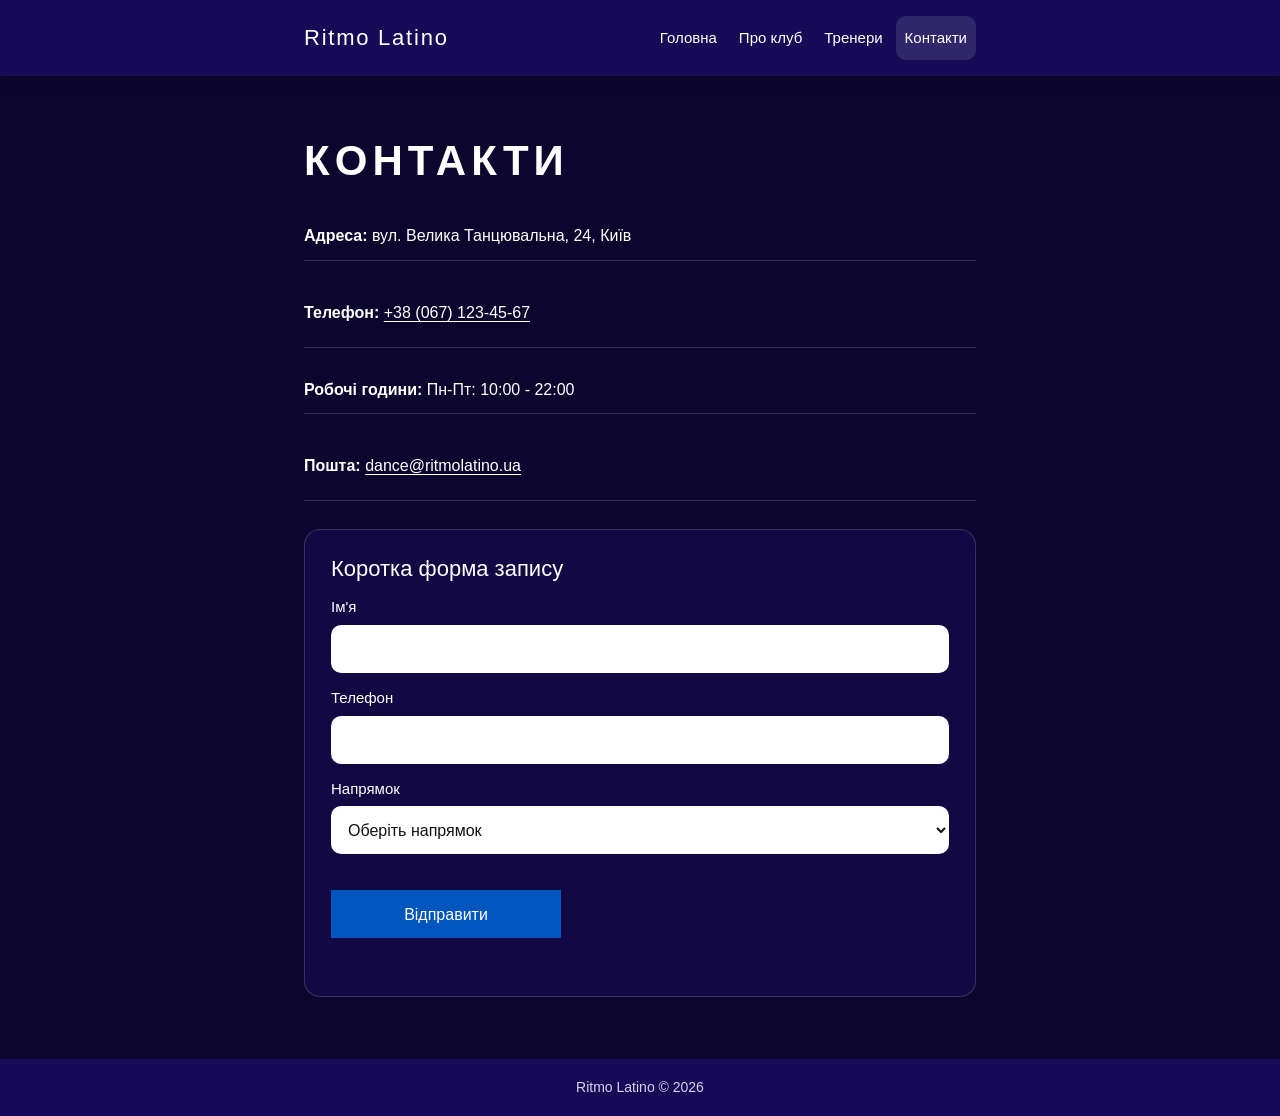
==== contacts.html @ f1fa5fc1 "Add files via upload" ====
<!doctype html>
<html lang="uk">
<head>
  <meta charset="utf-8">
  <meta name="viewport" content="width=device-width, initial-scale=1">
  <meta name="theme-color" content="#170B58">
  <title>Ritmo Latino - Контакти</title>
  <meta name="description" content="Мобільна сторінка контактів танцювального клубу Ritmo Latino з короткою формою запису.">
  <link rel="icon" href="assets/img/favicon.svg" type="image/svg+xml">
  <link rel="preload" as="style" href="assets/css/style.css">
  <link href="assets/vendor/bootstrap.min.css" rel="stylesheet">
  <link rel="stylesheet" href="assets/css/style.css">
</head>
<body>
<div class="site-body">
  <header class="site-header">
    <div class="header-inner">
      <a class="logo" href="index.html" aria-label="Ritmo Latino - на головну">Ritmo Latino</a>
      <button class="menu-toggle" type="button" data-menu-toggle aria-controls="main-menu" aria-expanded="false" aria-label="Відкрити меню">
        <span></span><span></span><span></span>
      </button>
      <nav class="site-nav" id="main-menu" data-site-nav aria-label="Головне меню">
        <ul>
          <li><a href="index.html">Головна</a></li> <li><a href="about.html">Про клуб</a></li> <li><a href="trainers.html">Тренери</a></li> <li><a class="active" href="contacts.html">Контакти</a></li>
        </ul>
      </nav>
    </div>
  </header>
  <main>
    <section class="mobile-section" aria-labelledby="contacts-title">
      <h1 id="contacts-title" class="page-title">Контакти</h1>
      <div class="contacts-list">
        <div class="contact-item"><strong>Адреса:&nbsp;</strong> вул. Велика Танцювальна, 24, Київ</div>
        <div class="contact-item"><strong>Телефон:&nbsp;</strong> <a href="tel:+380671234567">+38 (067) 123-45-67</a></div>
        <div class="contact-item"><strong>Робочі години:&nbsp;</strong> Пн-Пт: 10:00 - 22:00</div>
        <div class="contact-item"><strong>Пошта:&nbsp;</strong> <a href="mailto:dance@ritmolatino.ua">dance@ritmolatino.ua</a></div>
      </div>

      <section class="signup-panel" aria-labelledby="signup-title">
        <h2 id="signup-title">Коротка форма запису</h2>
        <form id="signup-form" data-signup-form autocomplete="on" action="mailto:dance@ritmolatino.ua" method="post" enctype="text/plain">
          <div class="form-field">
            <label for="name">Ім'я</label>
            <input id="name" type="text" name="Ім'я" autocomplete="name" required>
          </div>
          <div class="form-field">
            <label for="phone">Телефон</label>
            <input id="phone" type="tel" name="Телефон" autocomplete="tel" inputmode="tel" required>
          </div>
          <div class="form-field">
            <label for="direction">Напрямок</label>
            <select id="direction" name="Напрямок" autocomplete="off" required>
              <option value="" selected disabled>Оберіть напрямок</option>
              <option value="Сальса">Сальса</option>
              <option value="Бачата">Бачата</option>
              <option value="Румба">Румба</option>
              <option value="Ча-ча-ча">Ча-ча-ча</option>
            </select>
          </div>
          <button class="primary-btn" type="submit">Відправити</button>
          <p class="form-note" data-form-status></p>
        </form>
      </section>
    </section>
  </main>
  <footer class="site-footer">Ritmo Latino © 2026</footer>
</div>
<script src="assets/vendor/bootstrap.bundle.min.js"></script>
<script src="assets/js/script.js"></script>
</body>
</html>
---- assets/css/style.css ----
/* Lab 5 - Ritmo Latino mobile version */
:root {
  --header: #170B58;
  --page: #0C062F;
  --button: #0156BD;
  --button-dark: #004a9e;
  --white: #ffffff;
  --muted: #d7d3e8;
  --card: #120944;
  --line: rgba(255, 255, 255, 0.16);
}

* { box-sizing: border-box; }
html { min-width: 320px; scroll-behavior: smooth; }
body {
  min-width: 320px;
  margin: 0;
  overflow-x: hidden;
  background: var(--page);
  color: var(--white);
  font-family: Arial, Helvetica, sans-serif;
  font-size: 16px;
  line-height: 1.45;
}
img { max-width: 100%; height: auto; display: block; }
a { color: inherit; }
button, a, input, select { touch-action: manipulation; }

.site-body {
  min-height: 100vh;
  display: flex;
  flex-direction: column;
  background: var(--page);
}
.site-header {
  position: sticky;
  top: 0;
  z-index: 20;
  background: var(--header);
  box-shadow: 0 2px 12px rgba(0, 0, 0, 0.25);
}
.header-inner {
  width: 100%;
  max-width: 720px;
  margin: 0 auto;
  padding: 12px 16px;
  display: flex;
  align-items: center;
  justify-content: space-between;
  gap: 12px;
}
.logo {
  min-height: 44px;
  display: inline-flex;
  align-items: center;
  font-size: 22px;
  letter-spacing: 0.08em;
  text-decoration: none;
  white-space: nowrap;
}
.menu-toggle {
  width: 48px;
  height: 48px;
  display: inline-flex;
  flex-direction: column;
  align-items: center;
  justify-content: center;
  gap: 5px;
  border: 1px solid var(--line);
  border-radius: 10px;
  background: transparent;
  color: var(--white);
}
.menu-toggle span {
  width: 23px;
  height: 2px;
  border-radius: 2px;
  background: currentColor;
}
.site-nav {
  display: none;
  width: 100%;
  max-width: 720px;
  margin: 0 auto;
  padding: 0 16px 14px;
}
.site-nav.is-open { display: block; }
.site-nav ul {
  list-style: none;
  margin: 0;
  padding: 8px;
  border: 1px solid var(--line);
  border-radius: 14px;
  background: rgba(12, 6, 47, 0.35);
}
.site-nav a {
  min-height: 44px;
  display: flex;
  align-items: center;
  padding: 11px 12px;
  border-radius: 10px;
  text-decoration: none;
  font-size: 16px;
}
.site-nav a:hover,
.site-nav a:focus,
.site-nav a.active {
  background: rgba(255, 255, 255, 0.11);
  outline: none;
}

main { flex: 1; }
.mobile-section {
  width: 100%;
  max-width: 720px;
  margin: 0 auto;
  padding: 34px 16px 46px;
}
.hero {
  display: grid;
  gap: 28px;
  align-items: center;
}
.hero-image {
  overflow: hidden;
  border-radius: 0;
  background: #ffffff;
}
.hero-image img {
  width: 100%;
  aspect-ratio: 4 / 5;
  object-fit: cover;
  object-position: center;
}
.hero-title {
  margin: 0;
  font-size: clamp(30px, 9vw, 48px);
  line-height: 1.65;
  font-weight: 400;
  letter-spacing: 0.04em;
}
.primary-btn {
  min-height: 48px;
  width: 100%;
  display: inline-flex;
  align-items: center;
  justify-content: center;
  margin-top: 22px;
  padding: 12px 20px;
  border: 0;
  border-radius: 0;
  background: var(--button);
  color: var(--white);
  text-decoration: none;
  font-size: 16px;
  cursor: pointer;
}
.primary-btn:hover,
.primary-btn:focus {
  background: var(--button-dark);
  color: var(--white);
  outline: 3px solid rgba(255, 255, 255, 0.32);
  outline-offset: 3px;
}
.page-title {
  margin: 12px 0 26px;
  font-size: clamp(28px, 8vw, 42px);
  line-height: 1.2;
  font-weight: 700;
  letter-spacing: 0.12em;
  text-transform: uppercase;
}
.content-card {
  display: grid;
  gap: 24px;
}
.content-card p {
  margin: 0 0 18px;
  color: var(--white);
  font-size: 16px;
}
.content-card strong { font-weight: 700; }
.club-photo {
  overflow: hidden;
  border-radius: 0;
}
.club-photo img {
  width: 100%;
  aspect-ratio: 16 / 9;
  object-fit: cover;
}
.trainers-list {
  display: grid;
  gap: 28px;
}
.trainer-card {
  text-align: center;
}
.trainer-card img {
  width: 100%;
  max-width: 360px;
  margin: 0 auto;
  aspect-ratio: 1 / 1.34;
  object-fit: cover;
  object-position: center;
  border-radius: 8px;
  background: #ffffff;
}
.trainer-card h2 {
  margin: 14px 0 6px;
  font-size: 20px;
  font-weight: 700;
}
.trainer-card p {
  margin: 0;
  color: var(--muted);
  font-size: 15px;
}
.contacts-list {
  display: grid;
  gap: 18px;
  margin: 0 0 28px;
}
.contact-item {
  min-height: 44px;
  display: flex;
  align-items: center;
  padding: 12px 0;
  border-bottom: 1px solid var(--line);
  font-size: 16px;
}
.contact-item a {
  min-height: 44px;
  display: inline-flex;
  align-items: center;
  color: var(--white);
  text-decoration: underline;
  text-underline-offset: 3px;
}
.signup-panel {
  padding: 22px 16px;
  border: 1px solid var(--line);
  border-radius: 16px;
  background: var(--card);
}
.signup-panel h2 {
  margin: 0 0 14px;
  font-size: 22px;
}
.form-field { margin-bottom: 14px; }
.form-field label {
  display: block;
  margin-bottom: 7px;
  font-size: 15px;
}
.form-field input,
.form-field select {
  width: 100%;
  min-height: 48px;
  border: 0;
  border-radius: 10px;
  padding: 12px 13px;
  background: var(--white);
  color: #111111;
  font: inherit;
}
.form-note {
  margin: 12px 0 0;
  color: var(--muted);
  min-height: 20px;
  font-size: 14px;
}
.site-footer {
  margin-top: auto;
  padding: 18px 16px;
  text-align: center;
  background: var(--header);
  color: var(--muted);
  font-size: 14px;
}

@media (min-width: 576px) {
  .header-inner { padding: 16px 24px; }
  .menu-toggle { display: none; }
  .site-nav {
    display: block;
    width: auto;
    margin: 0;
    padding: 0;
  }
  .site-header .header-inner {
    max-width: 720px;
  }
  .site-header .site-nav {
    max-width: none;
  }
  .header-inner { justify-content: space-between; }
  .site-nav ul {
    display: flex;
    gap: 4px;
    padding: 0;
    border: 0;
    background: transparent;
  }
  .site-nav a {
    padding: 10px 9px;
    font-size: 15px;
  }
  .mobile-section { padding: 48px 24px 62px; }
  .hero {
    grid-template-columns: 0.95fr 1fr;
    gap: 28px;
  }
  .hero-title { font-size: 34px; line-height: 1.8; }
  .primary-btn { max-width: 230px; }
  .content-card {
    grid-template-columns: 1.1fr 0.9fr;
    align-items: start;
  }
  .trainers-list {
    grid-template-columns: repeat(3, 1fr);
    gap: 18px;
  }
  .trainer-card h2 { font-size: 17px; }
  .trainer-card p { font-size: 13px; }
  .signup-panel { padding: 26px; }
}
---- assets/css/style.css ----
/* Lab 5 - Ritmo Latino mobile version */
:root {
  --header: #170B58;
  --page: #0C062F;
  --button: #0156BD;
  --button-dark: #004a9e;
  --white: #ffffff;
  --muted: #d7d3e8;
  --card: #120944;
  --line: rgba(255, 255, 255, 0.16);
}

* { box-sizing: border-box; }
html { min-width: 320px; scroll-behavior: smooth; }
body {
  min-width: 320px;
  margin: 0;
  overflow-x: hidden;
  background: var(--page);
  color: var(--white);
  font-family: Arial, Helvetica, sans-serif;
  font-size: 16px;
  line-height: 1.45;
}
img { max-width: 100%; height: auto; display: block; }
a { color: inherit; }
button, a, input, select { touch-action: manipulation; }

.site-body {
  min-height: 100vh;
  display: flex;
  flex-direction: column;
  background: var(--page);
}
.site-header {
  position: sticky;
  top: 0;
  z-index: 20;
  background: var(--header);
  box-shadow: 0 2px 12px rgba(0, 0, 0, 0.25);
}
.header-inner {
  width: 100%;
  max-width: 720px;
  margin: 0 auto;
  padding: 12px 16px;
  display: flex;
  align-items: center;
  justify-content: space-between;
  gap: 12px;
}
.logo {
  min-height: 44px;
  display: inline-flex;
  align-items: center;
  font-size: 22px;
  letter-spacing: 0.08em;
  text-decoration: none;
  white-space: nowrap;
}
.menu-toggle {
  width: 48px;
  height: 48px;
  display: inline-flex;
  flex-direction: column;
  align-items: center;
  justify-content: center;
  gap: 5px;
  border: 1px solid var(--line);
  border-radius: 10px;
  background: transparent;
  color: var(--white);
}
.menu-toggle span {
  width: 23px;
  height: 2px;
  border-radius: 2px;
  background: currentColor;
}
.site-nav {
  display: none;
  width: 100%;
  max-width: 720px;
  margin: 0 auto;
  padding: 0 16px 14px;
}
.site-nav.is-open { display: block; }
.site-nav ul {
  list-style: none;
  margin: 0;
  padding: 8px;
  border: 1px solid var(--line);
  border-radius: 14px;
  background: rgba(12, 6, 47, 0.35);
}
.site-nav a {
  min-height: 44px;
  display: flex;
  align-items: center;
  padding: 11px 12px;
  border-radius: 10px;
  text-decoration: none;
  font-size: 16px;
}
.site-nav a:hover,
.site-nav a:focus,
.site-nav a.active {
  background: rgba(255, 255, 255, 0.11);
  outline: none;
}

main { flex: 1; }
.mobile-section {
  width: 100%;
  max-width: 720px;
  margin: 0 auto;
  padding: 34px 16px 46px;
}
.hero {
  display: grid;
  gap: 28px;
  align-items: center;
}
.hero-image {
  overflow: hidden;
  border-radius: 0;
  background: #ffffff;
}
.hero-image img {
  width: 100%;
  aspect-ratio: 4 / 5;
  object-fit: cover;
  object-position: center;
}
.hero-title {
  margin: 0;
  font-size: clamp(30px, 9vw, 48px);
  line-height: 1.65;
  font-weight: 400;
  letter-spacing: 0.04em;
}
.primary-btn {
  min-height: 48px;
  width: 100%;
  display: inline-flex;
  align-items: center;
  justify-content: center;
  margin-top: 22px;
  padding: 12px 20px;
  border: 0;
  border-radius: 0;
  background: var(--button);
  color: var(--white);
  text-decoration: none;
  font-size: 16px;
  cursor: pointer;
}
.primary-btn:hover,
.primary-btn:focus {
  background: var(--button-dark);
  color: var(--white);
  outline: 3px solid rgba(255, 255, 255, 0.32);
  outline-offset: 3px;
}
.page-title {
  margin: 12px 0 26px;
  font-size: clamp(28px, 8vw, 42px);
  line-height: 1.2;
  font-weight: 700;
  letter-spacing: 0.12em;
  text-transform: uppercase;
}
.content-card {
  display: grid;
  gap: 24px;
}
.content-card p {
  margin: 0 0 18px;
  color: var(--white);
  font-size: 16px;
}
.content-card strong { font-weight: 700; }
.club-photo {
  overflow: hidden;
  border-radius: 0;
}
.club-photo img {
  width: 100%;
  aspect-ratio: 16 / 9;
  object-fit: cover;
}
.trainers-list {
  display: grid;
  gap: 28px;
}
.trainer-card {
  text-align: center;
}
.trainer-card img {
  width: 100%;
  max-width: 360px;
  margin: 0 auto;
  aspect-ratio: 1 / 1.34;
  object-fit: cover;
  object-position: center;
  border-radius: 8px;
  background: #ffffff;
}
.trainer-card h2 {
  margin: 14px 0 6px;
  font-size: 20px;
  font-weight: 700;
}
.trainer-card p {
  margin: 0;
  color: var(--muted);
  font-size: 15px;
}
.contacts-list {
  display: grid;
  gap: 18px;
  margin: 0 0 28px;
}
.contact-item {
  min-height: 44px;
  display: flex;
  align-items: center;
  padding: 12px 0;
  border-bottom: 1px solid var(--line);
  font-size: 16px;
}
.contact-item a {
  min-height: 44px;
  display: inline-flex;
  align-items: center;
  color: var(--white);
  text-decoration: underline;
  text-underline-offset: 3px;
}
.signup-panel {
  padding: 22px 16px;
  border: 1px solid var(--line);
  border-radius: 16px;
  background: var(--card);
}
.signup-panel h2 {
  margin: 0 0 14px;
  font-size: 22px;
}
.form-field { margin-bottom: 14px; }
.form-field label {
  display: block;
  margin-bottom: 7px;
  font-size: 15px;
}
.form-field input,
.form-field select {
  width: 100%;
  min-height: 48px;
  border: 0;
  border-radius: 10px;
  padding: 12px 13px;
  background: var(--white);
  color: #111111;
  font: inherit;
}
.form-note {
  margin: 12px 0 0;
  color: var(--muted);
  min-height: 20px;
  font-size: 14px;
}
.site-footer {
  margin-top: auto;
  padding: 18px 16px;
  text-align: center;
  background: var(--header);
  color: var(--muted);
  font-size: 14px;
}

@media (min-width: 576px) {
  .header-inner { padding: 16px 24px; }
  .menu-toggle { display: none; }
  .site-nav {
    display: block;
    width: auto;
    margin: 0;
    padding: 0;
  }
  .site-header .header-inner {
    max-width: 720px;
  }
  .site-header .site-nav {
    max-width: none;
  }
  .header-inner { justify-content: space-between; }
  .site-nav ul {
    display: flex;
    gap: 4px;
    padding: 0;
    border: 0;
    background: transparent;
  }
  .site-nav a {
    padding: 10px 9px;
    font-size: 15px;
  }
  .mobile-section { padding: 48px 24px 62px; }
  .hero {
    grid-template-columns: 0.95fr 1fr;
    gap: 28px;
  }
  .hero-title { font-size: 34px; line-height: 1.8; }
  .primary-btn { max-width: 230px; }
  .content-card {
    grid-template-columns: 1.1fr 0.9fr;
    align-items: start;
  }
  .trainers-list {
    grid-template-columns: repeat(3, 1fr);
    gap: 18px;
  }
  .trainer-card h2 { font-size: 17px; }
  .trainer-card p { font-size: 13px; }
  .signup-panel { padding: 26px; }
}
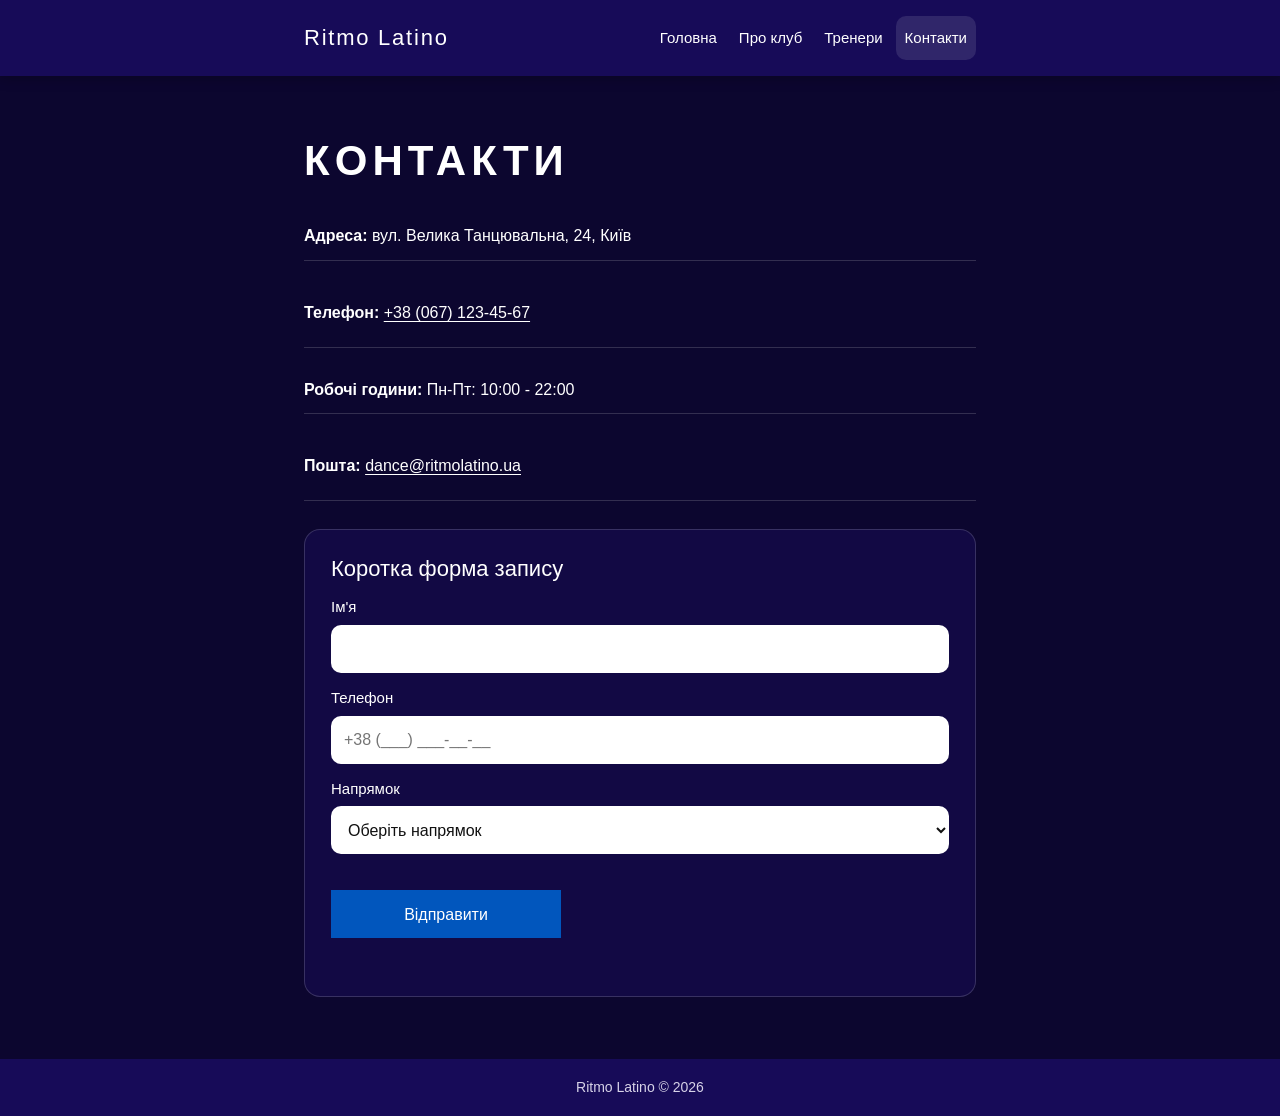
==== commit 245a8d96: "contacts.html" ====
--- a/contacts.html
+++ b/contacts.html
@@ -45,11 +45,19 @@
           </div>
           <div class="form-field">
             <label for="phone">Телефон</label>
-            <input id="phone" type="tel" name="Телефон" autocomplete="tel" inputmode="tel" required>
+            <input
+  id="phone"
+  type="tel"
+  name="phone"
+  autocomplete="tel"
+  inputmode="tel"
+  placeholder="+38 (___) ___-__-__"
+  required
+>
           </div>
           <div class="form-field">
             <label for="direction">Напрямок</label>
-            <select id="direction" name="Напрямок" autocomplete="off" required>
+            <select id="direction" name="direction" autocomplete="off" required>
               <option value="" selected disabled>Оберіть напрямок</option>
               <option value="Сальса">Сальса</option>
               <option value="Бачата">Бачата</option>
